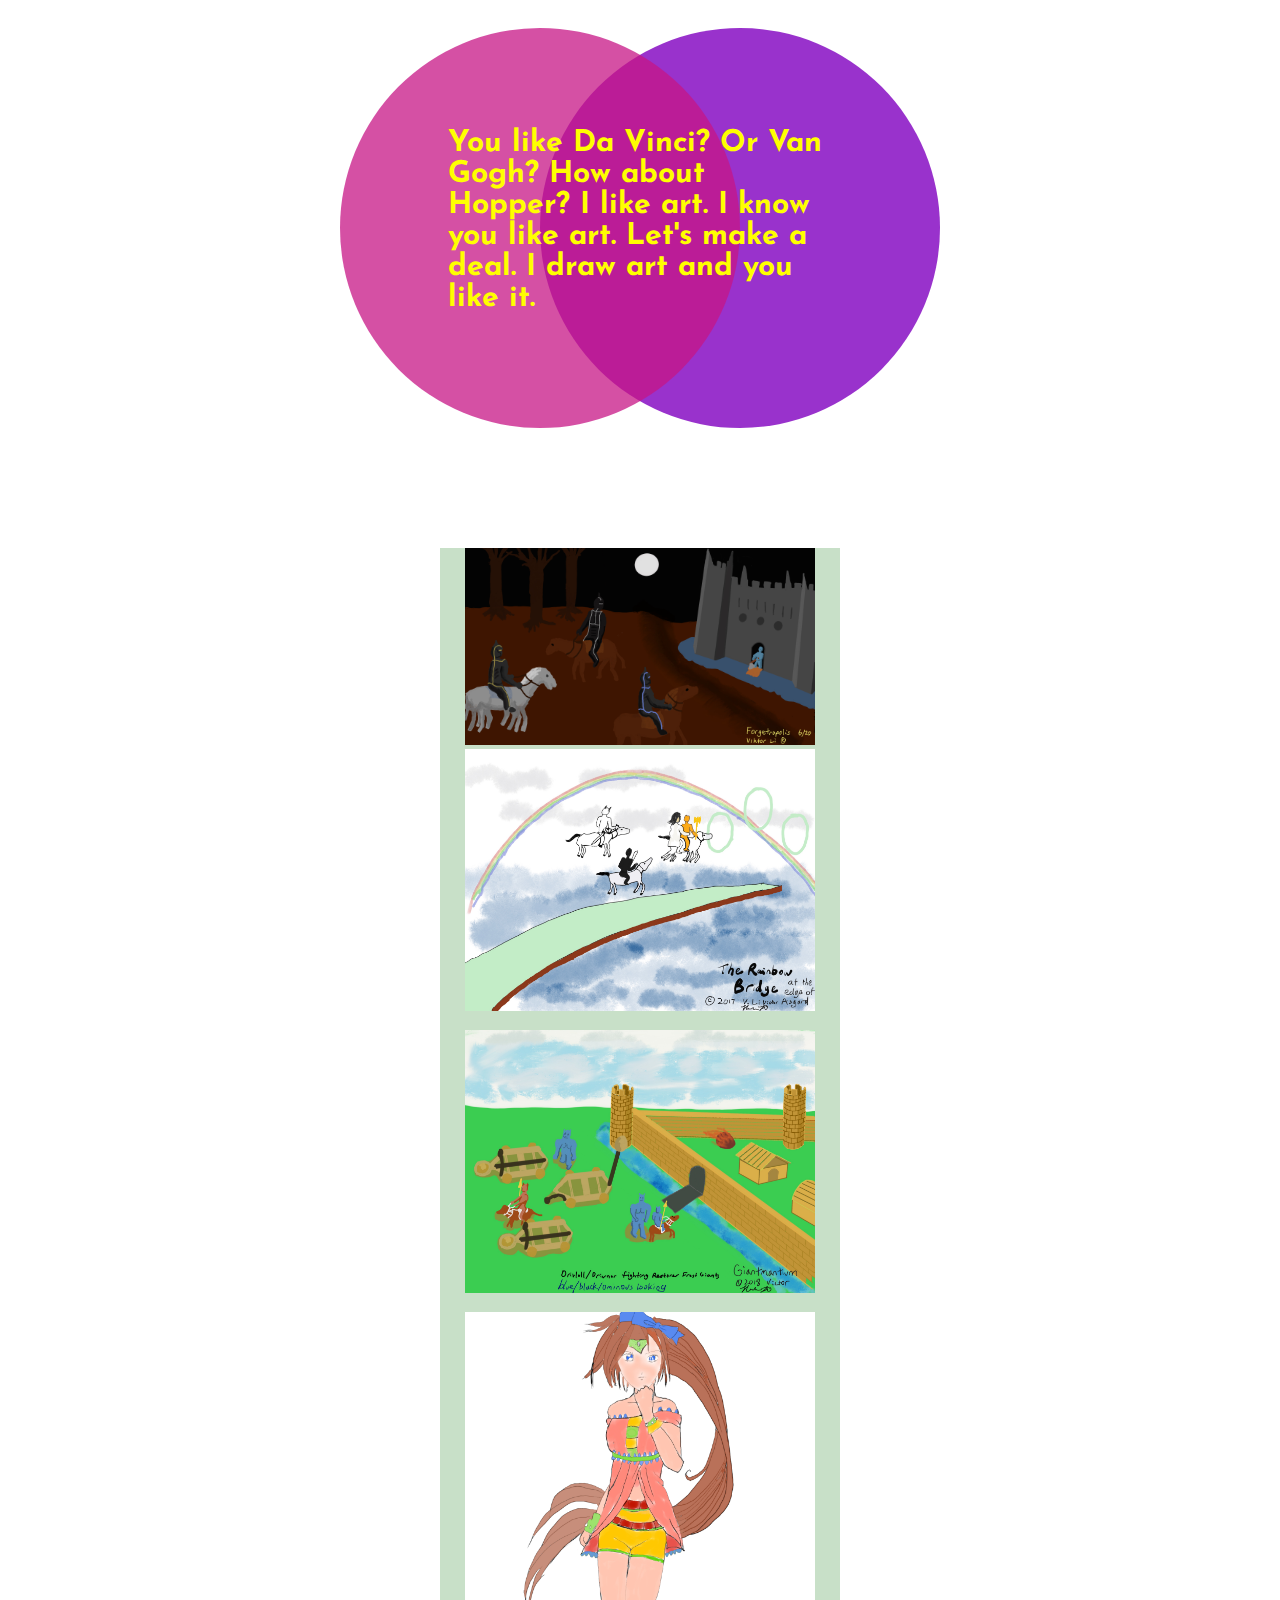
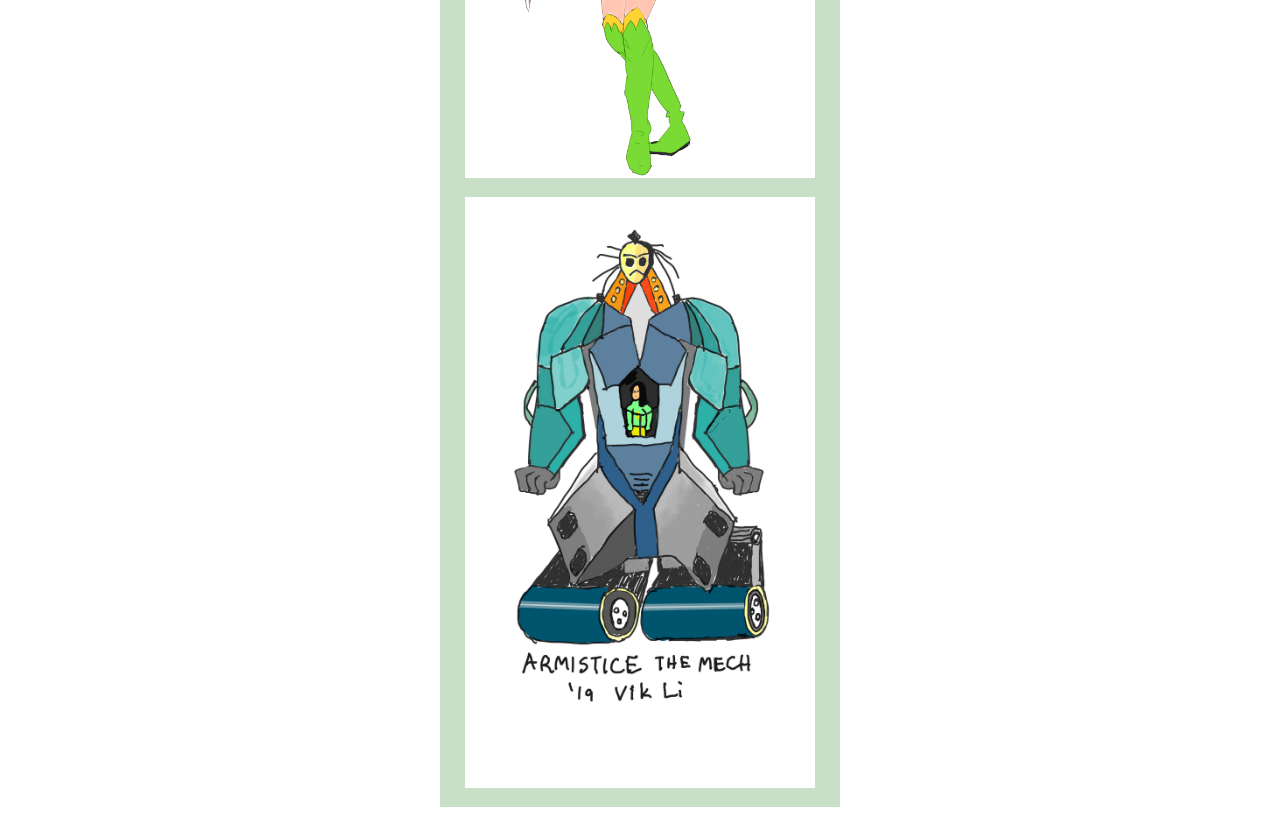
==== drawings.html @ 03f40c97 "Add files via upload" ====
<!DOCTYPE html>
<html lang="en">
<head>
    <meta charset="UTF-8">
    <meta http-equiv="X-UA-Compatible" content="IE=edge">
    <meta name="viewport" content="width=device-width, initial-scale=1.0">
    <title>Drawings and Paintings Exhibit</title>
    <link rel="stylesheet" href="vigilante.css">
</head>
<body>
    <div class="midtext">You like Da Vinci? Or Van Gogh? How about Hopper?
    I like art. I know you like art. Let's make a 
    deal. I draw art and you like it.</div>

    <div class="circlewrap">
        <div class="leftcircle"></div>
        <div class="rightcircle"></div>
    </div>

    <div class="cardbackground">
        <div class="card1">
            <div class="cardimg1"><a href="drawings/Untitled_Artwork%209.jpg"><img src="drawings/Untitled_Artwork%209.jpg" id="img1"></a></div>
        </div>
        <div class="card2">
            <div class="cardimg2"><a href="drawings/The_Rainbow_Bridge.jpg"><img src="drawings/The_Rainbow_Bridge.jpg" id="img2"></a></div>
        </div>
        <div class="card3">
            <div class="cardimg3"><a href="drawings/IMG_0264.JPG"><img src="drawings/IMG_0264.JPG" id="img3"></a></div>
        </div>
        <div class="card4">
            <div class="cardimg4"><a href="drawings/Giant%20Swirling%20Hair%20Fantasy%20Girl.jpg"><img src="drawings/Giant%20Swirling%20Hair%20Fantasy%20Girl.jpg" id="img4"></a></div>
        </div>
        <div class="card5">
            <div class="cardimg5"><a href="drawings/Mech%20Concept.jpg"><img src="drawings/Mech%20Concept.jpg" id="img5"></a></div>
        </div>
    </div>
</body>
</html>
---- vigilante.css ----
@import url('https://fonts.googleapis.com/css2?family=Josefin+Sans:ital,wght@1,600&display=swap');

.italic{
    font-style:italic;
}
.bold{
    font-weight:bold;
}
.bigwindow{
    max-width: 769px;
    margin: auto;
}
.img1, .img0, .text1{
    max-width: 769px;
}
.imgs{
    min-height: 300px;
}
body#exaction{
    background-color:darkslateblue;
    color:white;
    font-size:24px;
}
body#button{
    border-radius: 10px;
    width: 100px;
    height: 20px;
}
#batcontainer{
    width: 769px;
    margin:auto;
    display: flex;
    flex: row wrap;
    justify-content: center;
}
#batimg{
    width: 50%;
    
}
#index{
    background-color:darkblue;
}
#batcontain{
    width: 769px;
    margin:auto;
    display: flex;
    flex: row wrap;
    justify-content: center;
}
#batimg2{
    width:50%;
}

#growbar{
    width: 769px;
    margin: auto;
    overflow: hidden;
    max-height: 0px;
    transition: max-height 3s ease-out;

}
body#trade {
    background-color:mistyrose;
}
.litem{
    text-decoration: none;
}
.exitem{
    list-style-type: none;
    font-weight: bold;
    font-size: 20px;
    padding: 20px;
    text-align: center;
}
#linksbg{
    margin:auto;
    max-width: 300px;
}
#link1{
    position: relative;
    right: 2280px;
    color:darkslateblue;
    width: 300px;
}
#link2{
    position: relative;
    left: 2280px;
    transition: left 1s linear;
    color:darkred;
    width: 300px;
}
#link3{
    position: relative;
    right: 2280px;
    transition: right 1s linear;
    color:darkblue;
    width: 300px;
}
#link4{
    position: relative;
    left: 2280px;
    transition: left 1s linear;    
    color:turquoise;
    width: 300px;
}
#link5{
    position: relative;
    right: 2280px;
    transition: right 1s linear;
    color:orangered;
    width: 300px;
}
#l1{
    background-color:lightgoldenrodyellow;
}
#l2{
    background-color:rgb(230, 154, 111);
}
#l3{
    background-color:rgb(1, 162, 190);
}
#l4{
    background-color:lightgoldenrodyellow;
}
#l5{
    background-color:pink;
}

.circlewrap{
    font-weight: bold;
    font-size: 20px;
    padding: 20px;
    text-align: center;
    max-width: 720px;
    margin:auto;
    position: relative;
}

.midtext{
    font-family: 'Josefin Sans', sans-serif;
    font-weight: bolder;
    font-size: 30px;
    z-index: 2;
    position: absolute;
    left: 35%;
    right: 35%;
    top: 8rem;
    color: yellow;
 }
 
.leftcircle{
    position: absolute;
    left: 80px;
    z-index: 1;
    width:400px;
    height: 400px;
    border-radius: 50%;
    background-color:mediumvioletred;
    opacity: 75%;
}

.rightcircle{
    position: absolute;
    right: 80px;
    z-index: 0;
    width: 400px;
    height: 400px;
    border-radius: 50%;
    background-color:darkorchid;
}

.cardbackground{
    max-width: 400px;
    padding-top: 500px;
    margin:auto;
    display: flex;
    flex-direction: column;
    flex: row nowrap;
}

.card1{
    background:rgb(200, 224, 200);
    width: 400px;
    margin: auto;
}

.cardimg1{
    /* padding-bottom: 15px; */
    width: 350px;
    height: 90%;
    margin: auto;
    transition: height .5s ease-in-out;
    transition: width .5s ease-in-out;
}

.cardimg1:hover{
    height: 100%;
    width: 400px;
}

#img1{
    width:100%;
}

/* #img1:hover{
    height: 100%;
    width: 100%;
} */

.card2{
    background:rgb(200, 224, 200);
    width: 400px;
    margin: auto;
}

.cardimg2{
    padding-bottom: 15px;
    width: 350px;
    margin: auto;
    /* transition: padding-bottom .5s ease-in-out; */
    transition: width .5s ease-in-out;
}

.cardimg2:hover{
    padding-bottom: 0;
    width: 400px;
}

#img2{
    width:100%;
}

#img2:hover{
    height: 100%;
    width: 100%;
}

.card3{
    background:rgb(200, 224, 200);
    width: 400px;
    margin: auto;
}

.cardimg3{
    padding-bottom: 15px;
    width: 350px;
    margin: auto;
    /* transition: padding-bottom .5s ease-in-out; */
    transition: width .5s ease-in-out;
}

.cardimg3:hover{
    padding-bottom: 0;
    width: 400px;
}

#img3{
    width:100%;
}

#img3:hover{
    height: 100%;
    width: 100%;
}

.card4{
    background:rgb(200, 224, 200);
    width: 400px;
    margin: auto;
}

.cardimg4{
    padding-bottom: 15px;
    width: 350px;
    margin: auto;
    /* transition: padding-bottom .5s ease-in-out; */
    transition: width .5s ease-in-out;
}

.cardimg4:hover{
    padding-bottom: 0;
    width: 400px;
}


#img4{
    width:100%;
}

#img4:hover{
    height: 100%;
    width: 100%;
}

.card5{
    background:rgb(200, 224, 200);
    width: 400px;
    margin: auto;
}

.cardimg5{
    padding-bottom: 15px;
    width: 350px;
    margin: auto;
    /* transition: padding-bottom .5s ease-in-out; */
    transition: width .5s ease-in-out;
}

.cardimg5:hover{
    padding-bottom: 0;
    width: 400px;
}

#img5{
    width:100%;
}

#img5:hover{
    height: 100%;
    width: 100%;
}

@media only screen and (max-width: 768px){
    #growbar{
        width: 100%;
    }
}
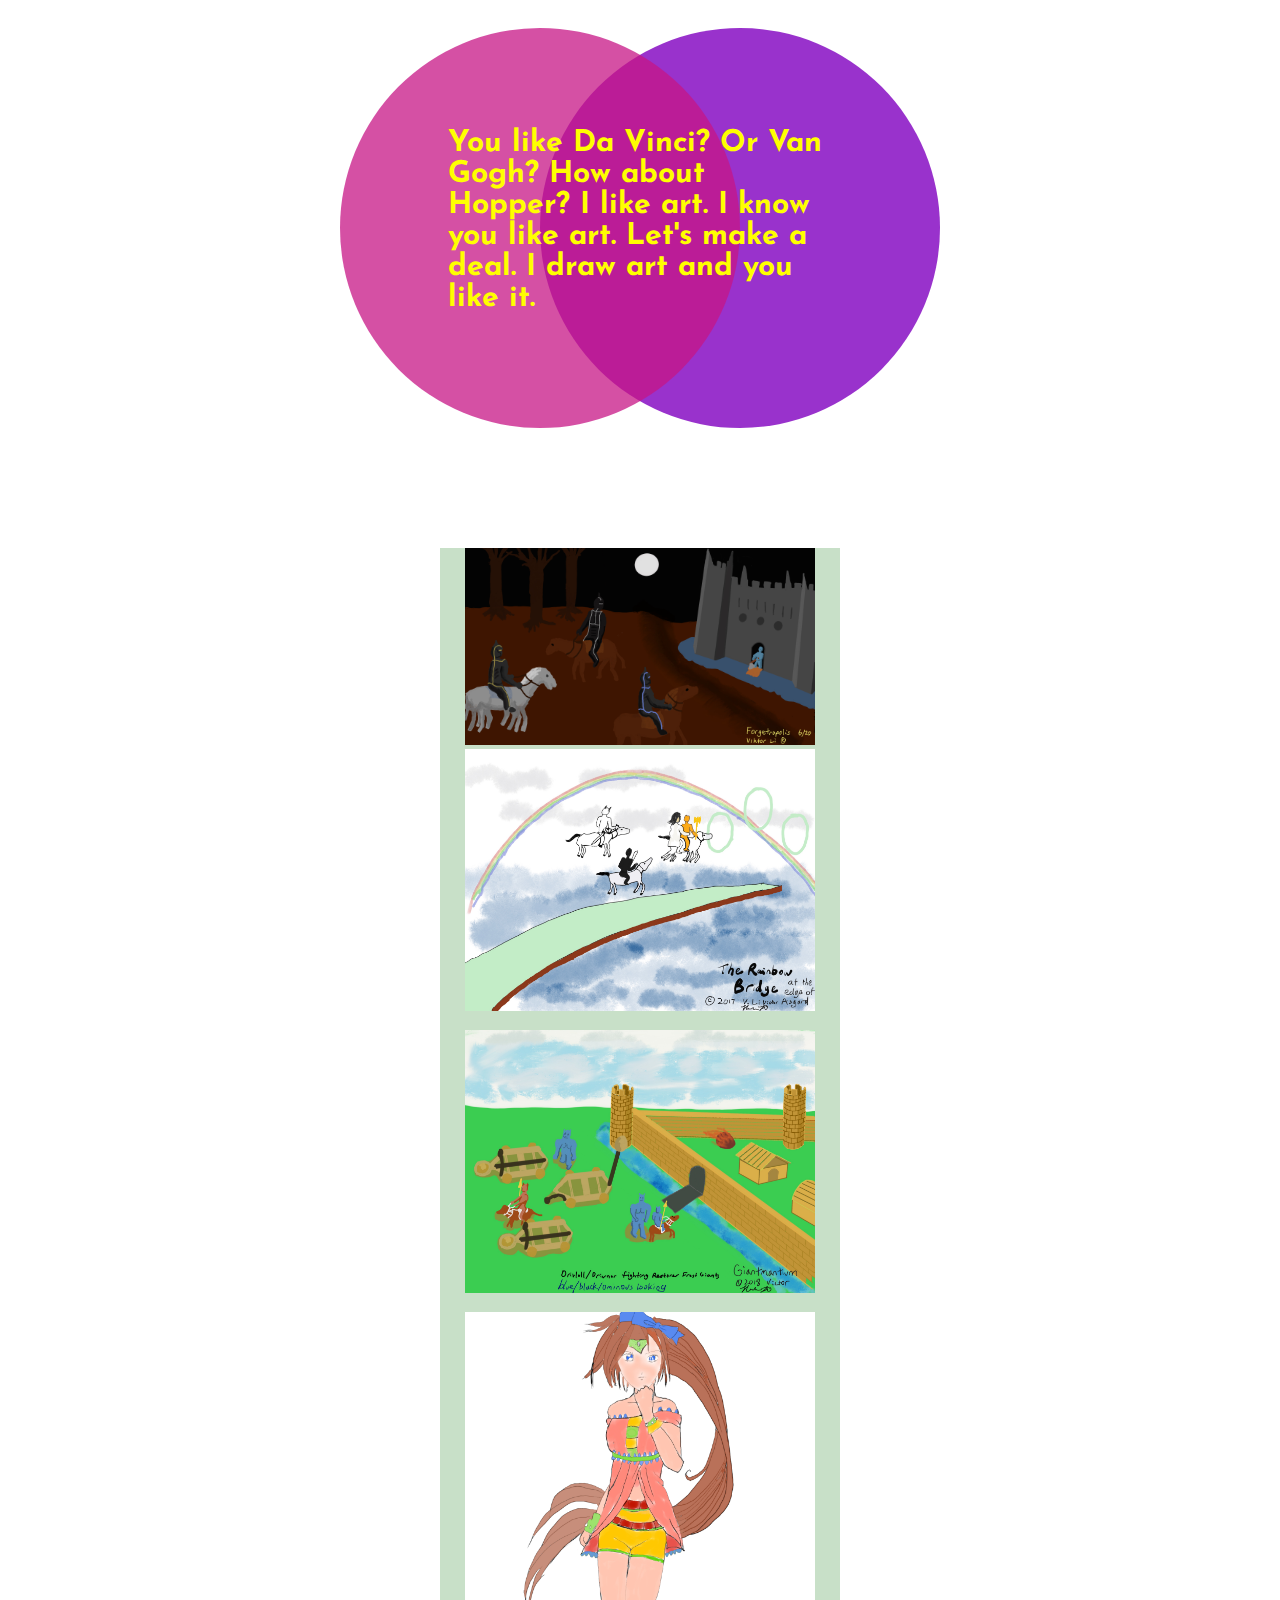
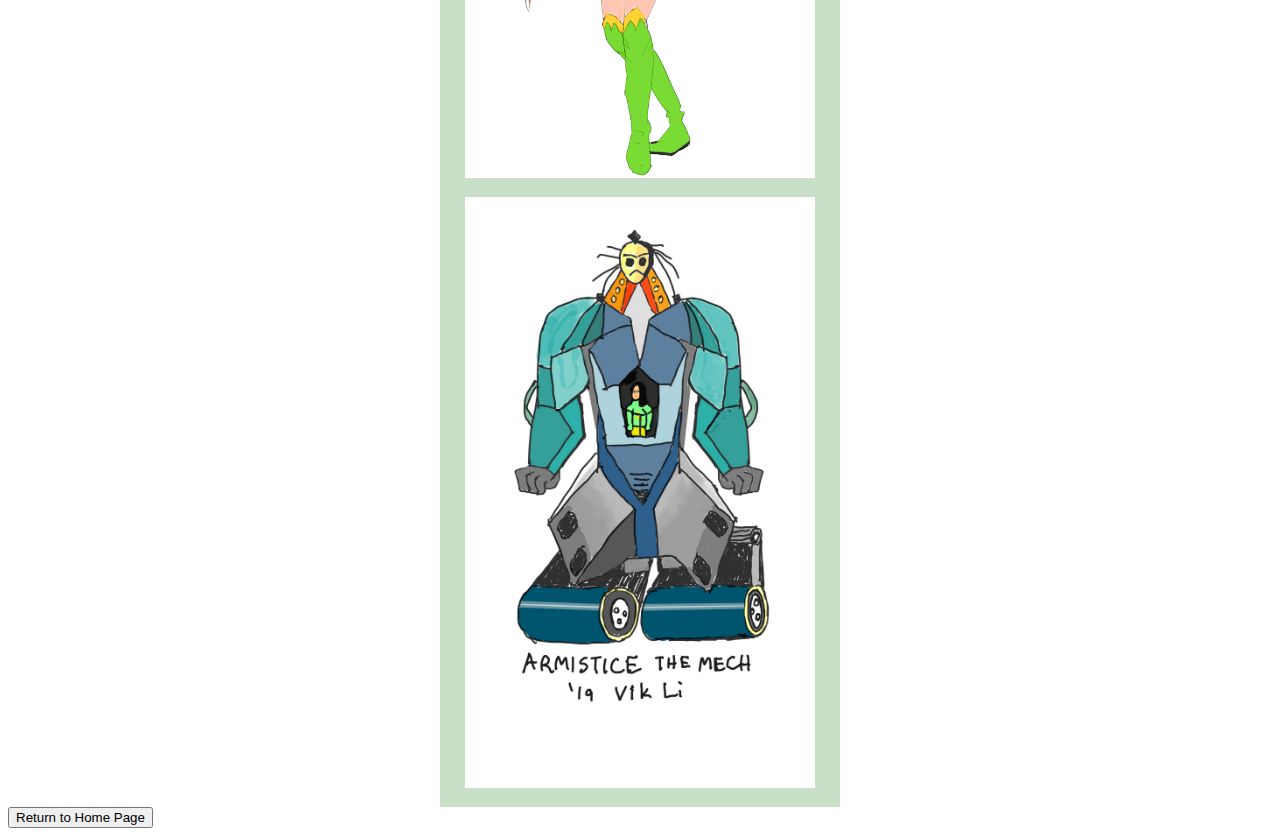
==== commit eb446e44: "Commit 3" ====
--- a/drawings.html
+++ b/drawings.html
@@ -34,5 +34,12 @@
             <div class="cardimg5"><a href="drawings/Mech%20Concept.jpg"><img src="drawings/Mech%20Concept.jpg" id="img5"></a></div>
         </div>
     </div>
+
+    <input type="button" value="Return to Home Page" id="home" onclick="clicky()">
 </body>
+<script>
+     function clicky(){
+        window.location = "index.html";
+    }
+</script>
 </html>--- a/vigilante.css
+++ b/vigilante.css
@@ -16,10 +16,12 @@
 .imgs{
     min-height: 300px;
 }
-body#exaction{
+#exaction{
     background-color:darkslateblue;
     color:white;
     font-size:24px;
+    max-width: 769px;
+    margin: auto;
 }
 body#button{
     border-radius: 10px;
@@ -27,7 +29,6 @@
     height: 20px;
 }
 #batcontainer{
-    width: 769px;
     margin:auto;
     display: flex;
     flex: row wrap;
@@ -41,18 +42,17 @@
     background-color:darkblue;
 }
 #batcontain{
-    width: 769px;
+
     margin:auto;
     display: flex;
     flex: row wrap;
     justify-content: center;
 }
 #batimg2{
-    width:50%;
+    width:400px;
 }
 
 #growbar{
-    width: 769px;
     margin: auto;
     overflow: hidden;
     max-height: 0px;
@@ -321,7 +321,19 @@
 }
 
 @media only screen and (max-width: 768px){
-    #growbar{
-        width: 100%;
-    }
-}
+.leftcircle{
+    left:0;
+}
+.rightcircle{
+    right:0;
+}
+.midtext{
+    font-family: 'Josefin Sans', sans-serif;
+    font-weight: bolder;
+    font-size: 30px;
+    left: 10%;
+    right: 10%;
+    width: 80%;
+    top: 8rem;
+}
+}
